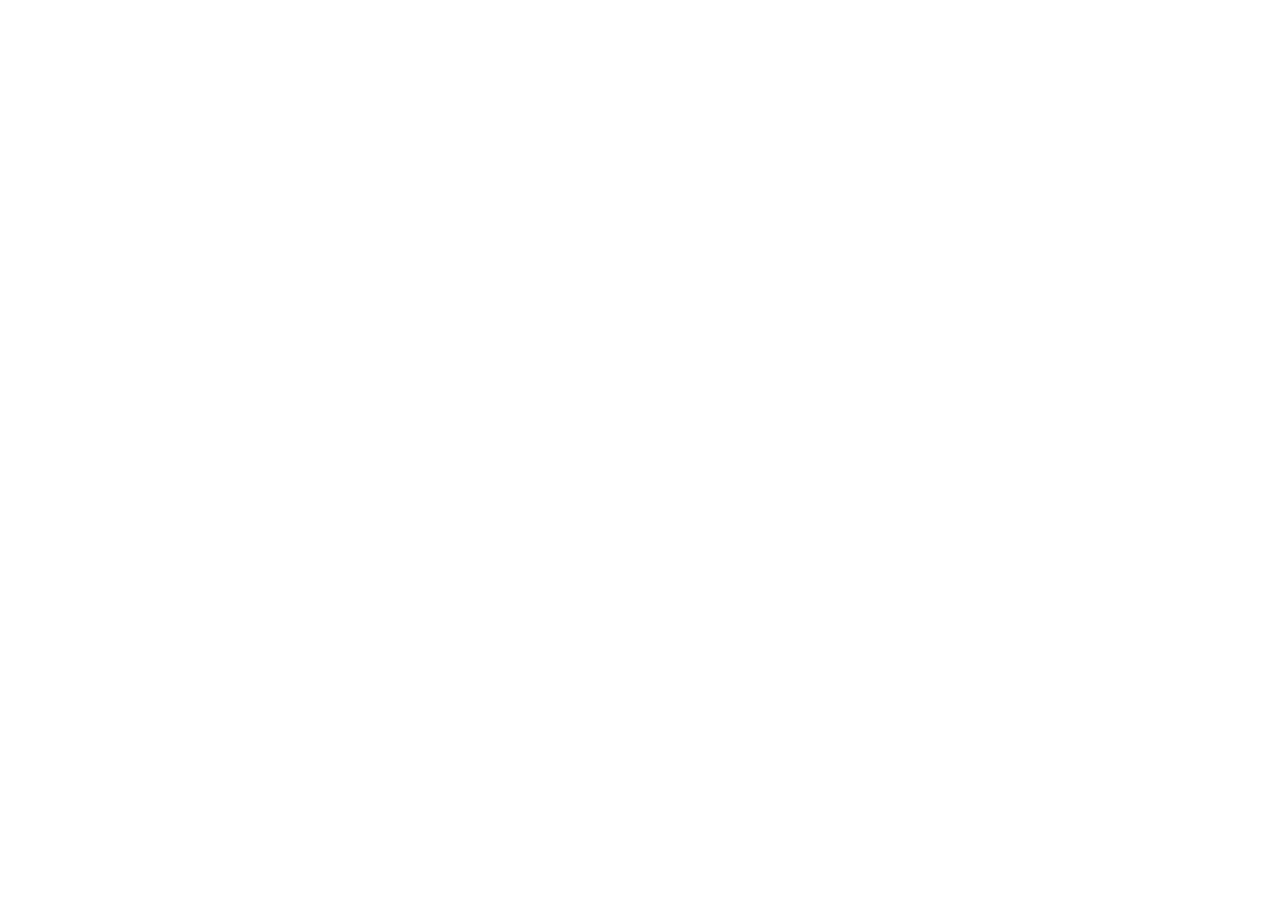
==== Contact.html @ c3e0bb69 "Initialisation du projet AfriConnect Summit et création de l'arborescence" ====
<!DOCTYPE html>
<html lang="fr" data-theme="light">
<head>
    <meta charset="UTF-8">
    <meta name="viewport" content="width=device-width, initial-scale=1.0">
    <title>AfriConnect Summit 2026 - Accueil</title>
    
    <link rel="preconnect" href="https://fonts.googleapis.com">
    <link rel="preconnect" href="https://fonts.gstatic.com" crossorigin>
    <link href="https://fonts.googleapis.com/css2?family=Cabinet+Grotesk:wght@700;800&family=Plus+Jakarta+Sans:wght@400;500;600;700&display=swap" rel="stylesheet">
    
    <link rel="stylesheet" href="https://cdn.jsdelivr.net/npm/bootstrap-icons@1.11.3/font/bootstrap-icons.min.css">
    
    <link rel="stylesheet" href="css/style.css">
</head>
<body>

    <script src="js/main.js"></script>
</body>
</html>
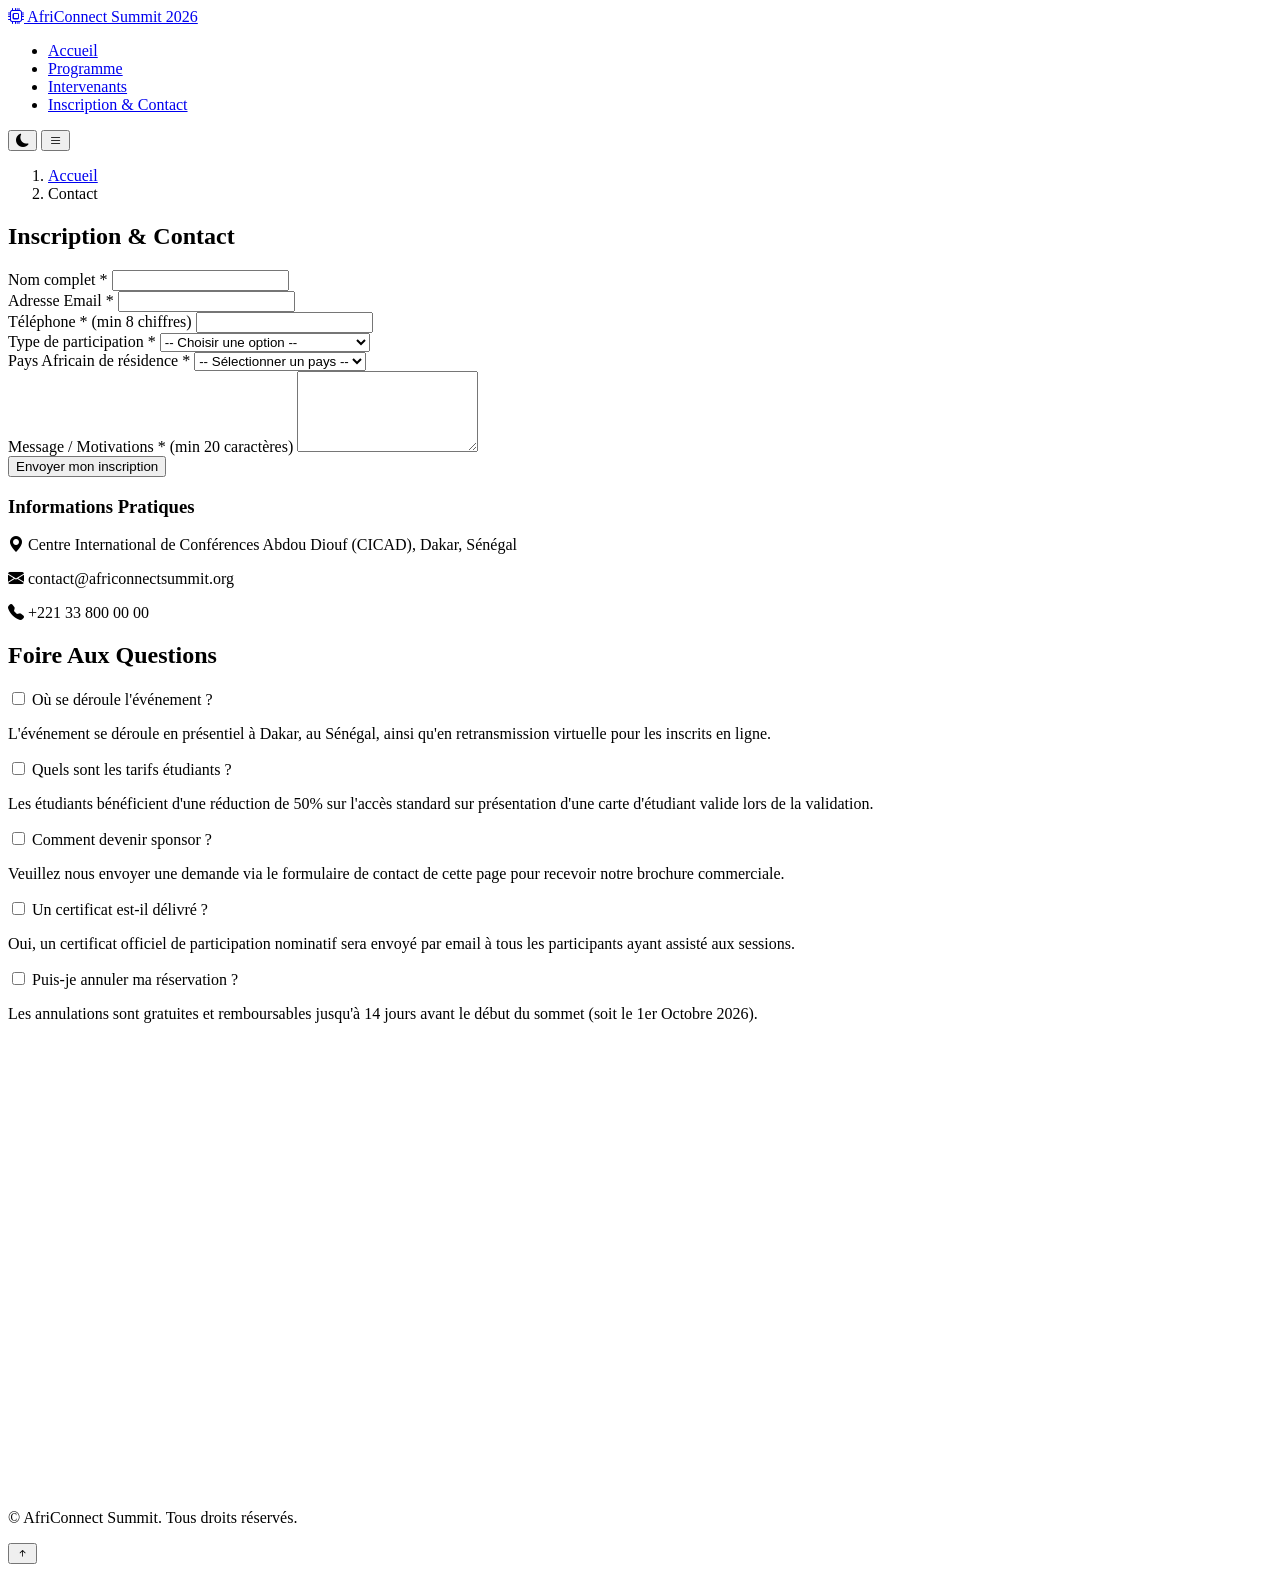
==== commit a952cea1: "feat: structural semantic HTML for all 4 pages" ====
--- a/Contact.html
+++ b/Contact.html
@@ -3,18 +3,169 @@
 <head>
     <meta charset="UTF-8">
     <meta name="viewport" content="width=device-width, initial-scale=1.0">
-    <title>AfriConnect Summit 2026 - Accueil</title>
-    
+    <title>AfriConnect Summit 2026 - Contact & Inscription</title>
     <link rel="preconnect" href="https://fonts.googleapis.com">
     <link rel="preconnect" href="https://fonts.gstatic.com" crossorigin>
     <link href="https://fonts.googleapis.com/css2?family=Cabinet+Grotesk:wght@700;800&family=Plus+Jakarta+Sans:wght@400;500;600;700&display=swap" rel="stylesheet">
-    
     <link rel="stylesheet" href="https://cdn.jsdelivr.net/npm/bootstrap-icons@1.11.3/font/bootstrap-icons.min.css">
-    
     <link rel="stylesheet" href="css/style.css">
 </head>
 <body>
 
+    <header class="main-header">
+        <nav class="navbar" aria-label="Navigation principale">
+            <a href="index.html" class="nav-logo"><i class="bi bi-cpu"></i> AfriConnect Summit 2026</a>
+            <ul class="nav-menu" id="navMenu">
+                <li><a href="index.html" class="nav-link">Accueil</a></li>
+                <li><a href="programme.html" class="nav-link">Programme</a></li>
+                <li><a href="intervenants.html" class="nav-link">Intervenants</a></li>
+                <li><a href="contact.html" class="nav-link active">Inscription & Contact</a></li>
+            </ul>
+            <div class="nav-actions">
+                <button id="themeToggle" class="theme-btn"><i class="bi bi-moon-fill"></i></button>
+                <button class="hamburger" id="hamburger"><i class="bi bi-list"></i></button>
+            </div>
+        </nav>
+    </header>
+
+    <main>
+        <section class="internal-hero">
+            <div class="section-container">
+                <nav class="breadcrumb" aria-label="Fil d'Ariane">
+                    <ol>
+                        <li><a href="index.html">Accueil</a></li>
+                        <li aria-current="page">Contact</li>
+                    </ol>
+                </nav>
+                <h1>Inscription & Contact</h1>
+            </div>
+        </section>
+
+        <section class="registration-section">
+            <div class="section-container flex-form-container">
+                
+                <div class="form-column">
+                    <form id="registrationForm" novalidate>
+                        <div class="form-group">
+                            <label for="fullName">Nom complet *</label>
+                            <input type="text" id="fullName" required>
+                            <span class="error-msg" id="nameError"></span>
+                        </div>
+                        <div class="form-group">
+                            <label for="email">Adresse Email *</label>
+                            <input type="email" id="email" required>
+                            <span class="error-msg" id="emailError"></span>
+                        </div>
+                        <div class="form-group">
+                            <label for="phone">Téléphone * (min 8 chiffres)</label>
+                            <input type="tel" id="phone" required>
+                            <span class="error-msg" id="phoneError"></span>
+                        </div>
+                        <div class="form-group">
+                            <label for="ticketType">Type de participation *</label>
+                            <select id="ticketType" required>
+                                <option value="">-- Choisir une option --</option>
+                                <option value="standard">Standard - Accès Conférences</option>
+                                <option value="premium">Premium - Accès Ateliers & VIP</option>
+                                <option value="student">Étudiant (Justificatif requis)</option>
+                            </select>
+                            <span class="error-msg" id="ticketError"></span>
+                        </div>
+                        <div class="form-group">
+                            <label for="country">Pays Africain de résidence *</label>
+                            <select id="country" required>
+                                <option value="">-- Sélectionner un pays --</option>
+                                <option value="SN">Sénégal</option>
+                                <option value="CI">Côte d'Ivoire</option>
+                                <option value="NG">Nigéria</option>
+                                <option value="GH">Ghana</option>
+                                <option value="KE">Kenya</option>
+                                <option value="MA">Maroc</option>
+                                <option value="CM">Cameroun</option>
+                                <option value="ML">Mali</option>
+                                <option value="BF">Burkina Faso</option>
+                                <option value="TG">Togo</option>
+                            </select>
+                            <span class="error-msg" id="countryError"></span>
+                        </div>
+                        <div class="form-group">
+                            <label for="motivation">Message / Motivations * (min 20 caractères)</label>
+                            <textarea id="motivation" rows="5" required></textarea>
+                            <span class="error-msg" id="motivationError"></span>
+                        </div>
+                        <button type="submit" class="btn btn-primary submit-btn">Envoyer mon inscription</button>
+                        <div id="successMessage" class="success-box" style="display: none;"></div>
+                    </form>
+                </div>
+
+                <div class="info-column">
+                    <h3>Informations Pratiques</h3>
+                    <p><i class="bi bi-geo-alt-fill"></i> Centre International de Conférences Abdou Diouf (CICAD), Dakar, Sénégal</p>
+                    <p><i class="bi bi-envelope-fill"></i> contact@africonnectsummit.org</p>
+                    <p><i class="bi bi-telephone-fill"></i> +221 33 800 00 00</p>
+                </div>
+            </div>
+        </section>
+
+        <section class="faq-section">
+            <div class="section-container">
+                <h2 class="section-title">Foire Aux Questions</h2>
+                <div class="faq-accordion">
+                    <div class="faq-item">
+                        <input type="checkbox" id="faq-1" class="faq-toggle">
+                        <label for="faq-1" class="faq-header">Où se déroule l'événement ?</label>
+                        <div class="faq-content">
+                            <p>L'événement se déroule en présentiel à Dakar, au Sénégal, ainsi qu'en retransmission virtuelle pour les inscrits en ligne.</p>
+                        </div>
+                    </div>
+                    <div class="faq-item">
+                        <input type="checkbox" id="faq-2" class="faq-toggle">
+                        <label for="faq-2" class="faq-header">Quels sont les tarifs étudiants ?</label>
+                        <div class="faq-content">
+                            <p>Les étudiants bénéficient d'une réduction de 50% sur l'accès standard sur présentation d'une carte d'étudiant valide lors de la validation.</p>
+                        </div>
+                    </div>
+                    <div class="faq-item">
+                        <input type="checkbox" id="faq-3" class="faq-toggle">
+                        <label for="faq-3" class="faq-header">Comment devenir sponsor ?</label>
+                        <div class="faq-content">
+                            <p>Veuillez nous envoyer une demande via le formulaire de contact de cette page pour recevoir notre brochure commerciale.</p>
+                        </div>
+                    </div>
+                    <div class="faq-item">
+                        <input type="checkbox" id="faq-4" class="faq-toggle">
+                        <label for="faq-4" class="faq-header">Un certificat est-il délivré ?</label>
+                        <div class="faq-content">
+                            <p>Oui, un certificat officiel de participation nominatif sera envoyé par email à tous les participants ayant assisté aux sessions.</p>
+                        </div>
+                    </div>
+                    <div class="faq-item">
+                        <input type="checkbox" id="faq-5" class="faq-toggle">
+                        <label for="faq-5" class="faq-header">Puis-je annuler ma réservation ?</label>
+                        <div class="faq-content">
+                            <p>Les annulations sont gratuites et remboursables jusqu'à 14 jours avant le début du sommet (soit le 1er Octobre 2026).</p>
+                        </div>
+                    </div>
+                </div>
+            </div>
+        </section>
+
+        <section class="map-section">
+            <div class="map-container">
+                <iframe src="https://www.google.com/maps/embed?pb=!1m18!1m12!1m3!1d3859.344445831637!2d-17.44754562548232!3d14.693175874797078!2m3!1f0!2f0!3f0!3m2!1i1024!2i768!4f13.1!3m3!1m2!1s0xec112b2e8edbe61%3A0x6bfa33f38bbd1cf3!2sDakar%2C%20S%C3%A9n%C3%A9gal!5e0!3m2!1sfr!2s!4v1710000000000!5m2!1sfr!2s" width="100%" height="450" style="border:0;" allowfullscreen="" loading="lazy" referrerpolicy="no-referrer-when-downgrade" title="Lieu fictif AfriConnect à Dakar"></iframe>
+            </div>
+        </section>
+    </main>
+
+    <footer class="main-footer">
+        <div class="footer-container">
+            <div class="footer-bottom">
+                <p>&copy; <span id="currentYear"></span> AfriConnect Summit. Tous droits réservés.</p>
+            </div>
+        </div>
+        <button id="scrollTopBtn" class="scroll-top-btn"><i class="bi bi-arrow-up-short"></i></button>
+    </footer>
+
     <script src="js/main.js"></script>
 </body>
 </html>
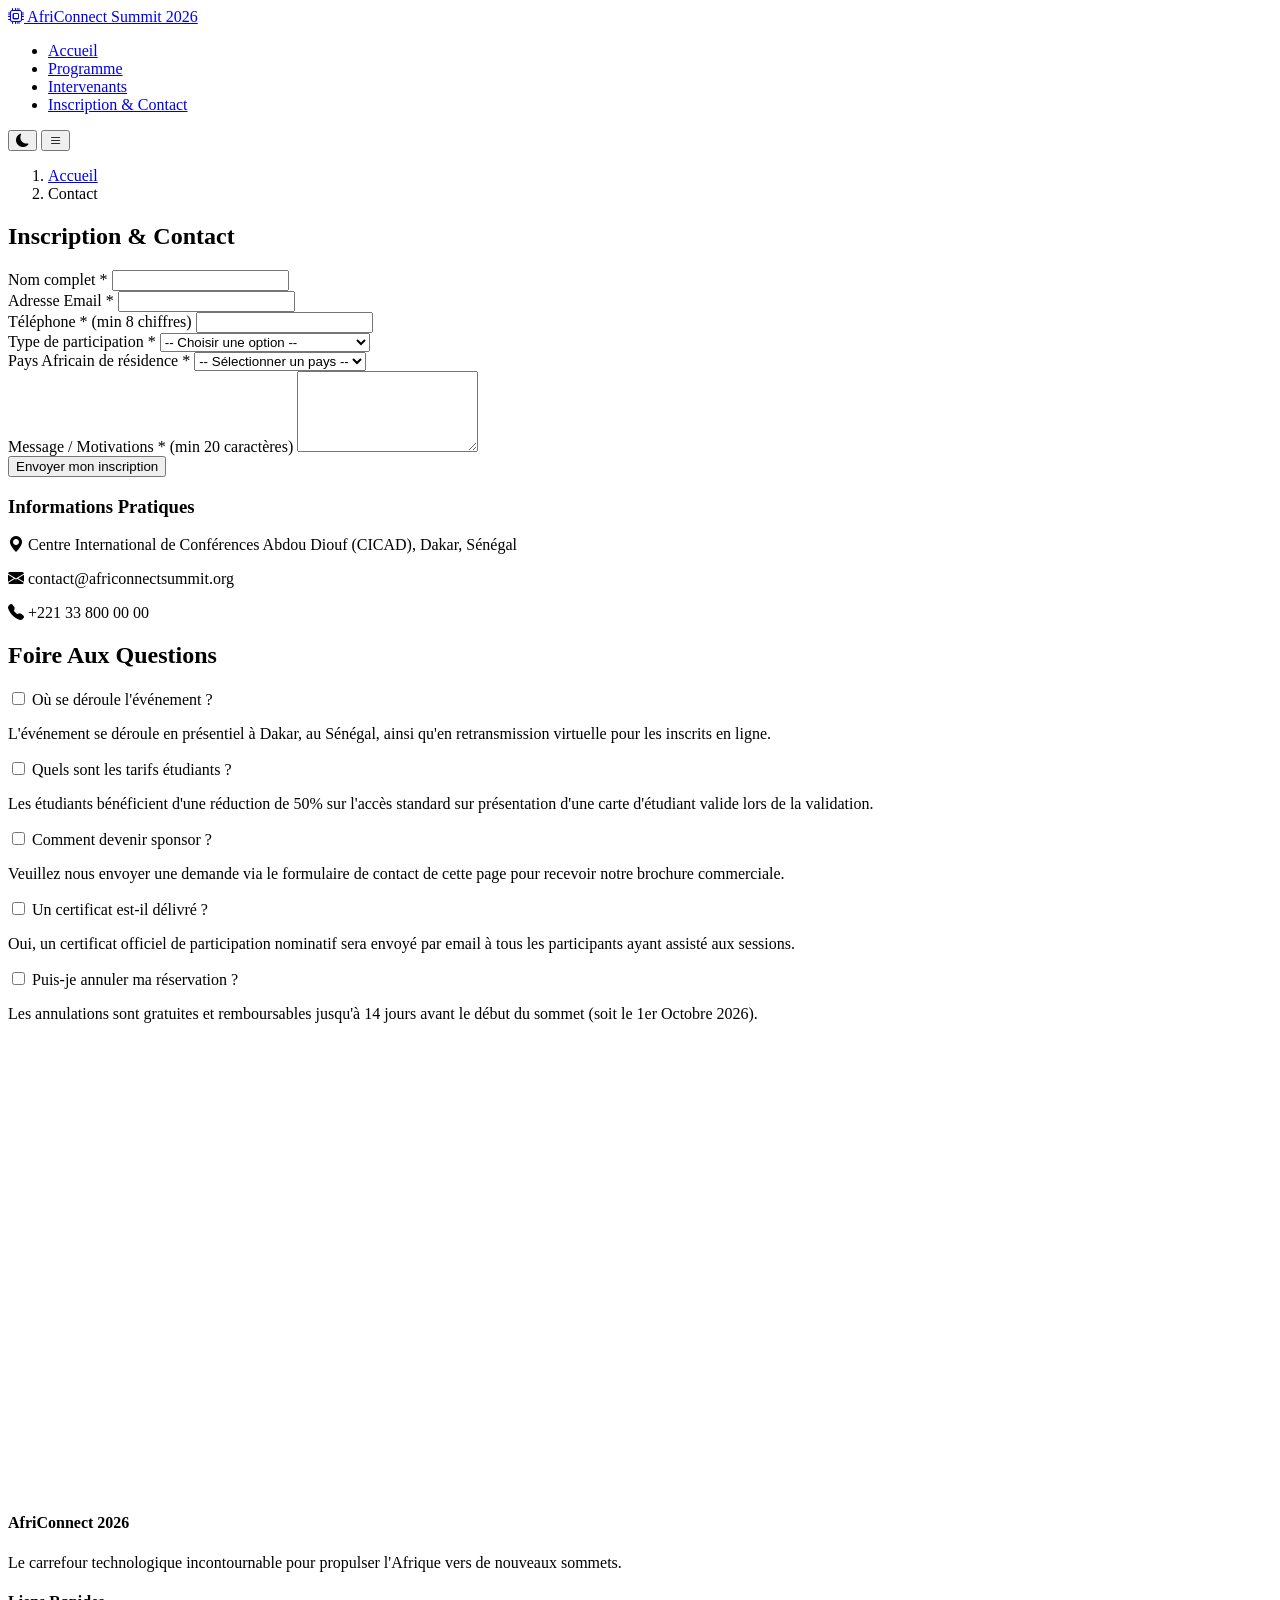
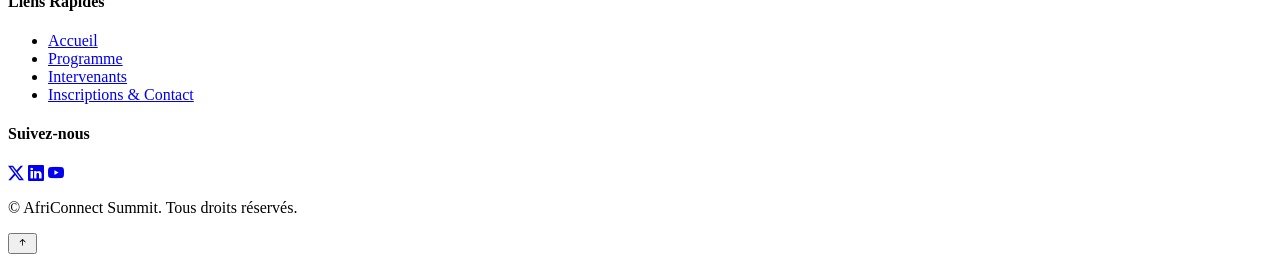
==== commit c7277d35: "feat: implement client-side form validation and error handling with custom UI feedback" ====
--- a/Contact.html
+++ b/Contact.html
@@ -159,12 +159,41 @@
 
     <footer class="main-footer">
         <div class="footer-container">
+            <div class="footer-flex">
+                <div class="footer-col">
+                    <h4>AfriConnect 2026</h4>
+                    <p>Le carrefour technologique incontournable pour propulser l'Afrique vers de nouveaux sommets.</p>
+                </div>
+                <div class="footer-col">
+                    <h4>Liens Rapides</h4>
+                    <ul>
+                        <li><a href="index.html">Accueil</a></li>
+                        <li><a href="programme.html">Programme</a></li>
+                        <li><a href="intervenants.html">Intervenants</a></li>
+                        <li><a href="contact.html">Inscriptions & Contact</a></li>
+                    </ul>
+                </div>
+                <div class="footer-col">
+                    <h4>Suivez-nous</h4>
+                    <div class="social-links">
+                        <a href="#" aria-label="Twitter"><i class="bi bi-twitter-x"></i></a>
+                        <a href="#" aria-label="LinkedIn"><i class="bi bi-linkedin"></i></a>
+                        <a href="#" aria-label="YouTube"><i class="bi bi-youtube"></i></a>
+                    </div>
+                </div>
+            </div>
             <div class="footer-bottom">
                 <p>&copy; <span id="currentYear"></span> AfriConnect Summit. Tous droits réservés.</p>
             </div>
         </div>
-        <button id="scrollTopBtn" class="scroll-top-btn"><i class="bi bi-arrow-up-short"></i></button>
+        <button id="scrollTopBtn" class="scroll-top-btn" aria-label="Retour en haut">
+            <i class="bi bi-arrow-up-short"></i>
+        </button>
     </footer>
+
+    <script src="js/main.js"></script>
+</body>
+</html>
 
     <script src="js/main.js"></script>
 </body>
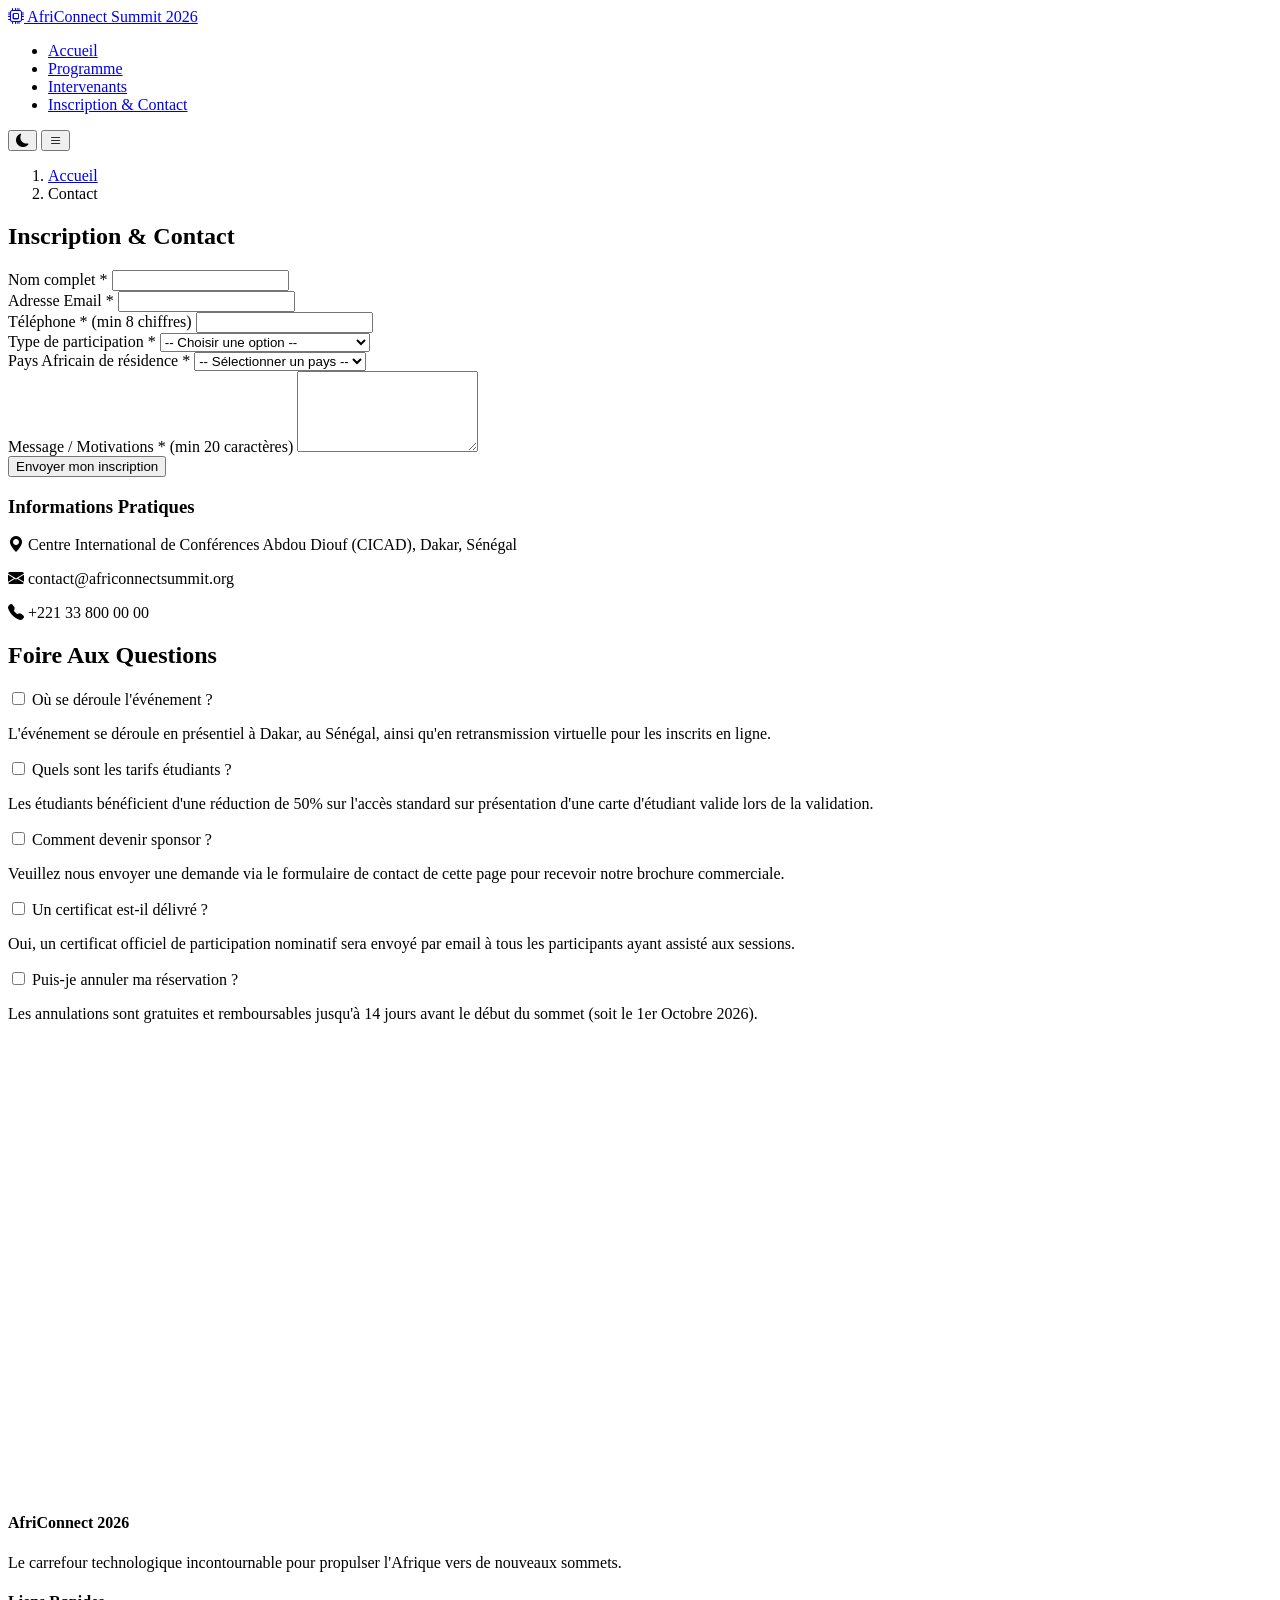
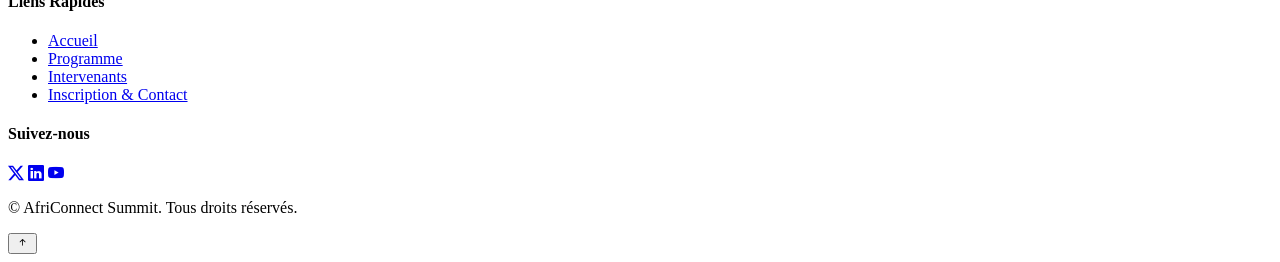
==== commit fc1031c3: "final: unify footer across all pages and perform general code cleanup" ====
--- a/Contact.html
+++ b/Contact.html
@@ -157,6 +157,7 @@
         </section>
     </main>
 
+    <!-- PIED DE PAGE COMMUN -->
     <footer class="main-footer">
         <div class="footer-container">
             <div class="footer-flex">
@@ -170,7 +171,7 @@
                         <li><a href="index.html">Accueil</a></li>
                         <li><a href="programme.html">Programme</a></li>
                         <li><a href="intervenants.html">Intervenants</a></li>
-                        <li><a href="contact.html">Inscriptions & Contact</a></li>
+                        <li><a href="contact.html">Inscription & Contact</a></li>
                     </ul>
                 </div>
                 <div class="footer-col">
@@ -186,6 +187,7 @@
                 <p>&copy; <span id="currentYear"></span> AfriConnect Summit. Tous droits réservés.</p>
             </div>
         </div>
+        <!-- Bouton de retour rapide en haut de page -->
         <button id="scrollTopBtn" class="scroll-top-btn" aria-label="Retour en haut">
             <i class="bi bi-arrow-up-short"></i>
         </button>
@@ -193,8 +195,4 @@
 
     <script src="js/main.js"></script>
 </body>
-</html>
-
-    <script src="js/main.js"></script>
-</body>
 </html>
